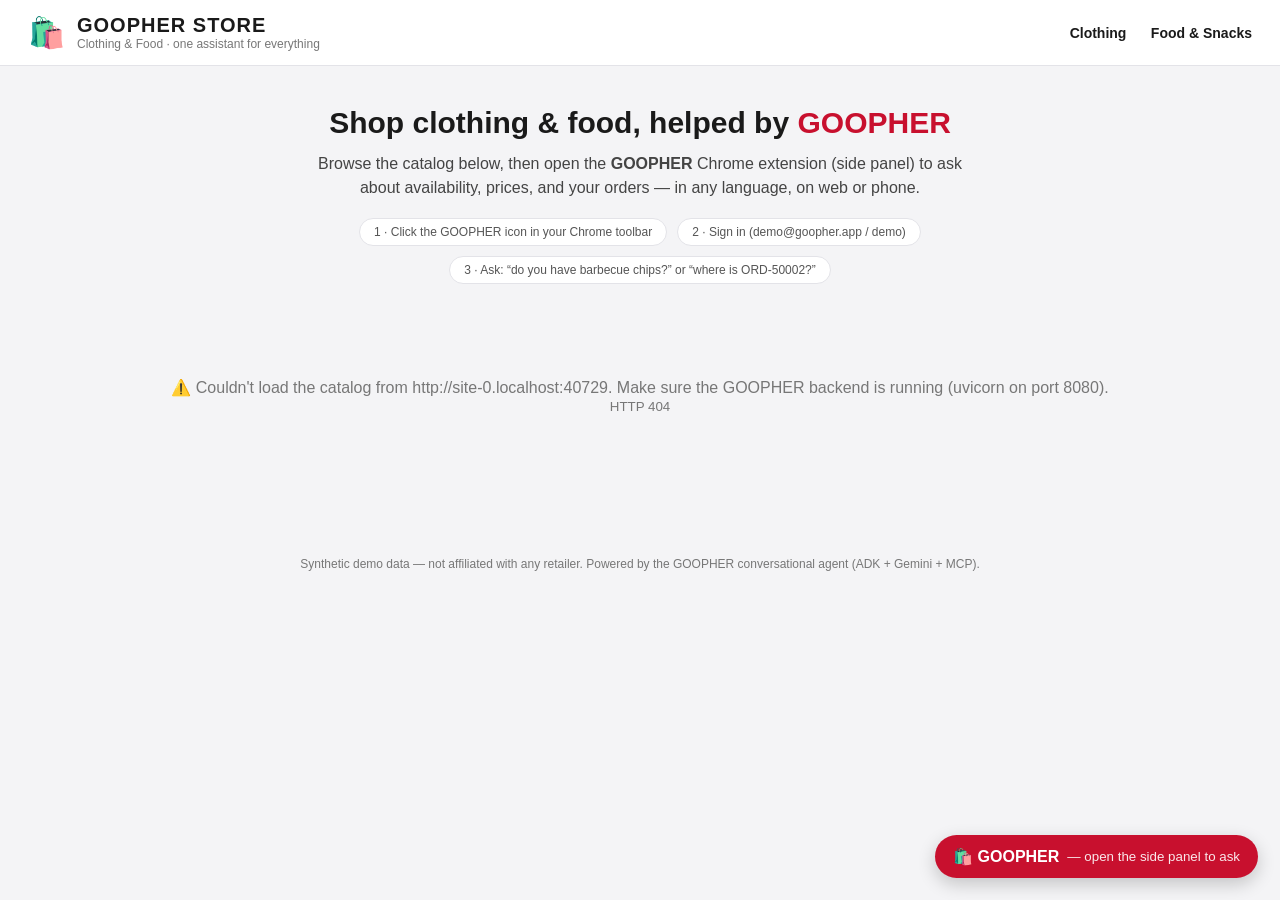
==== site/index.html @ b2e19e31 "Multi-department store: 5 clothing + 6 food, storefront landing page - Replace dataset with goopher_" ====
<!DOCTYPE html>
<html lang="en">
  <head>
    <meta charset="UTF-8" />
    <meta name="viewport" content="width=device-width, initial-scale=1.0" />
    <title>GOOPHER Store — Clothing & Food</title>
    <link rel="stylesheet" href="store.css" />
  </head>
  <body>
    <!-- ===================== HEADER ===================== -->
    <header class="store-header">
      <div class="brand">
        <span class="brand-logo">🛍️</span>
        <div>
          <div class="brand-name">GOOPHER STORE</div>
          <div class="brand-tag">Clothing &amp; Food · one assistant for everything</div>
        </div>
      </div>
      <nav class="dept-nav">
        <a href="#Clothing">Clothing</a>
        <a href="#Food">Food &amp; Snacks</a>
      </nav>
    </header>

    <!-- ===================== HERO ===================== -->
    <section class="hero">
      <h1>Shop clothing &amp; food, helped by <span>GOOPHER</span></h1>
      <p>
        Browse the catalog below, then open the <strong>GOOPHER</strong> Chrome
        extension (side panel) to ask about availability, prices, and your
        orders — in any language, on web or phone.
      </p>
      <div class="hero-howto">
        <span class="step">1 · Click the GOOPHER icon in your Chrome toolbar</span>
        <span class="step">2 · Sign in (demo@goopher.app / demo)</span>
        <span class="step">3 · Ask: “do you have barbecue chips?” or “where is ORD-50002?”</span>
      </div>
    </section>

    <!-- ===================== CATALOG (filled by store.js) ===================== -->
    <main id="catalog" class="catalog">
      <p class="loading">Loading catalog…</p>
    </main>

    <footer class="store-footer">
      <p>
        Synthetic demo data — not affiliated with any retailer. Powered by the
        GOOPHER conversational agent (ADK + Gemini + MCP).
      </p>
    </footer>

    <script src="store.js"></script>
  </body>
</html>
---- site/store.css ----
:root {
  --primary: #c8102e;       /* clothing / brand red */
  --food: #1a8a4a;          /* food accent green */
  --dark: #1a1a1a;
  --bg: #f4f4f6;
  --card: #ffffff;
  --border: #e3e3e8;
  --muted: #777;
}

* { box-sizing: border-box; }
body {
  margin: 0;
  font-family: -apple-system, BlinkMacSystemFont, "Segoe UI", Roboto, sans-serif;
  background: var(--bg);
  color: var(--dark);
}

/* Header */
.store-header {
  display: flex; align-items: center; justify-content: space-between;
  padding: 14px 28px; background: #fff; border-bottom: 1px solid var(--border);
  position: sticky; top: 0; z-index: 10;
}
.brand { display: flex; align-items: center; gap: 12px; }
.brand-logo { font-size: 30px; }
.brand-name { font-weight: 800; letter-spacing: 1px; font-size: 20px; }
.brand-tag { font-size: 12px; color: var(--muted); }
.dept-nav a {
  margin-left: 20px; text-decoration: none; color: var(--dark);
  font-weight: 600; font-size: 14px;
}
.dept-nav a:hover { color: var(--primary); }

/* Hero */
.hero {
  padding: 40px 28px 28px; max-width: 900px; margin: 0 auto; text-align: center;
}
.hero h1 { font-size: 30px; margin: 0 0 12px; }
.hero h1 span { color: var(--primary); }
.hero p { color: #444; font-size: 16px; line-height: 1.5; margin: 0 auto 18px; max-width: 680px; }
.hero-howto { display: flex; flex-wrap: wrap; gap: 10px; justify-content: center; }
.hero-howto .step {
  background: #fff; border: 1px solid var(--border); border-radius: 20px;
  padding: 6px 14px; font-size: 12px; color: #555;
}

/* Catalog */
.catalog { max-width: 1180px; margin: 0 auto; padding: 10px 24px 50px; }
.loading { text-align: center; color: var(--muted); padding: 40px; }

.dept-section { margin-top: 34px; }
.dept-title {
  display: flex; align-items: center; gap: 10px;
  font-size: 22px; font-weight: 800; margin: 0 0 4px;
  padding-bottom: 8px; border-bottom: 3px solid var(--primary);
}
.dept-section.food .dept-title { border-color: var(--food); }
.dept-badge {
  font-size: 12px; font-weight: 700; color: #fff; background: var(--primary);
  border-radius: 12px; padding: 2px 10px;
}
.dept-section.food .dept-badge { background: var(--food); }

.grid {
  display: grid; gap: 18px; margin-top: 18px;
  grid-template-columns: repeat(auto-fill, minmax(230px, 1fr));
}

.card {
  background: var(--card); border: 1px solid var(--border); border-radius: 14px;
  overflow: hidden; display: flex; flex-direction: column;
  transition: transform .12s ease, box-shadow .12s ease;
}
.card:hover { transform: translateY(-3px); box-shadow: 0 8px 22px rgba(0,0,0,.08); }
.card-thumb {
  height: 120px; display: flex; align-items: center; justify-content: center;
  font-size: 52px; background: linear-gradient(135deg, #fafafa, #eee);
}
.card-body { padding: 12px 14px 16px; display: flex; flex-direction: column; gap: 6px; flex: 1; }
.card-brand { font-size: 11px; text-transform: uppercase; letter-spacing: .5px; color: var(--muted); }
.card-name { font-weight: 700; font-size: 14px; line-height: 1.3; }
.card-price { font-weight: 800; color: var(--primary); font-size: 16px; }
.dept-section.food .card-price { color: var(--food); }
.card-list { color: var(--muted); text-decoration: line-through; font-size: 12px; font-weight: 500; margin-left: 6px; }
.card-meta { font-size: 12px; color: #555; }
.card-options { font-size: 11px; color: var(--muted); }
.stock-pill {
  align-self: flex-start; font-size: 11px; font-weight: 700; border-radius: 10px;
  padding: 2px 8px;
}
.in-stock { background: #e6f6ec; color: #1a8a4a; }
.low-stock { background: #fff3cd; color: #9a6b00; }
.out-stock { background: #fdeaea; color: #c8102e; }
.card-sku { font-size: 10px; color: #aaa; font-family: monospace; }

.ask-hint {
  margin-top: 6px; font-size: 11px; color: var(--primary); font-style: italic;
}
.dept-section.food .ask-hint { color: var(--food); }

/* Footer */
.store-footer { text-align: center; padding: 24px; color: var(--muted); font-size: 12px; }

/* Floating reminder to use the extension */
.goopher-fab {
  position: fixed; right: 22px; bottom: 22px; z-index: 50;
  background: var(--primary); color: #fff; border-radius: 30px;
  padding: 12px 18px; font-weight: 700; box-shadow: 0 6px 18px rgba(0,0,0,.2);
  display: flex; align-items: center; gap: 8px; cursor: default;
}
.goopher-fab small { font-weight: 500; opacity: .9; }
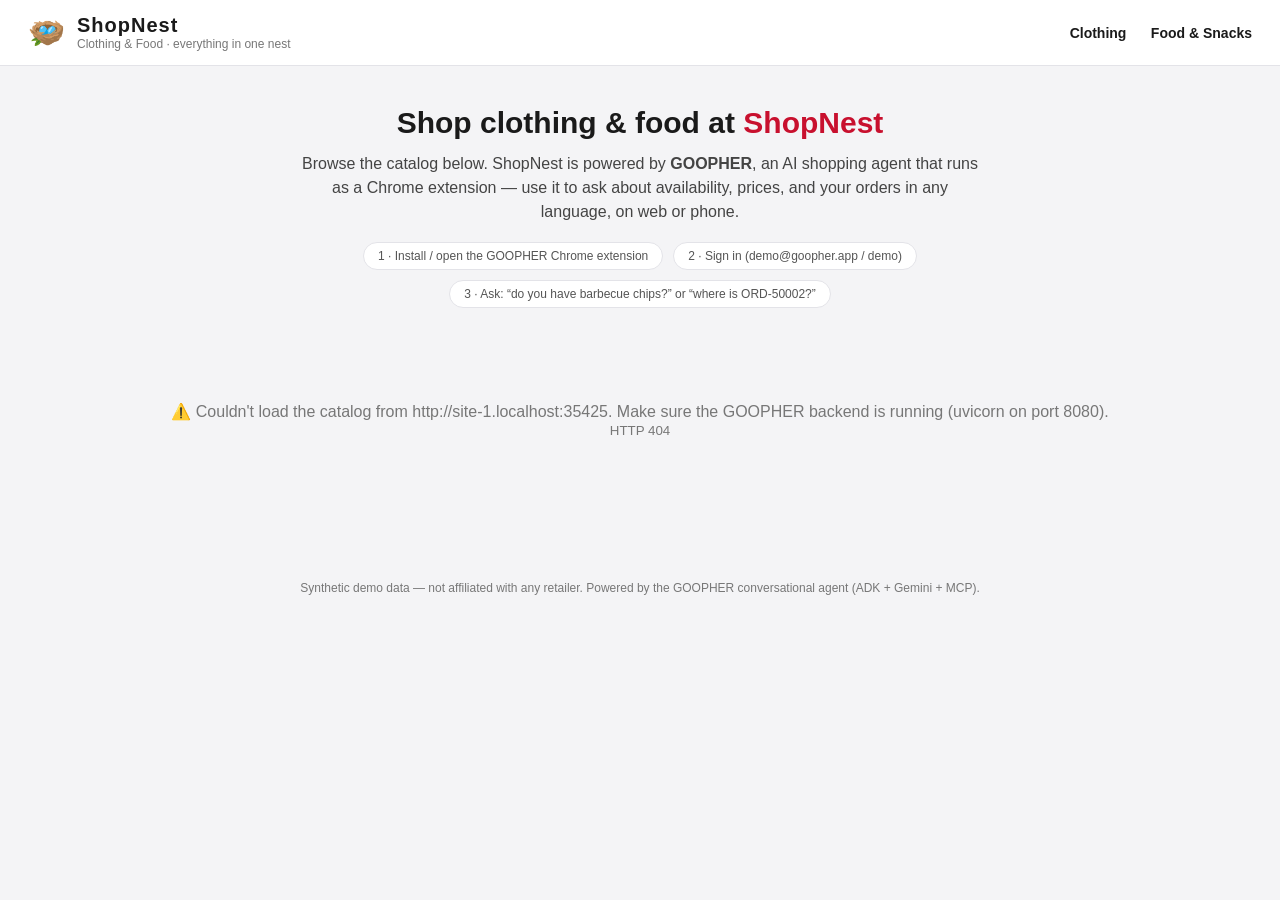
==== commit a8b9e52d: "Rename storefront to ShopNest; remove floating side-panel badge - Store is now "ShopNest" (clothing " ====
--- a/site/index.html
+++ b/site/index.html
@@ -3,17 +3,17 @@
   <head>
     <meta charset="UTF-8" />
     <meta name="viewport" content="width=device-width, initial-scale=1.0" />
-    <title>GOOPHER Store — Clothing & Food</title>
+    <title>ShopNest — Clothing & Food</title>
     <link rel="stylesheet" href="store.css" />
   </head>
   <body>
     <!-- ===================== HEADER ===================== -->
     <header class="store-header">
       <div class="brand">
-        <span class="brand-logo">🛍️</span>
+        <span class="brand-logo">🪺</span>
         <div>
-          <div class="brand-name">GOOPHER STORE</div>
-          <div class="brand-tag">Clothing &amp; Food · one assistant for everything</div>
+          <div class="brand-name">ShopNest</div>
+          <div class="brand-tag">Clothing &amp; Food · everything in one nest</div>
         </div>
       </div>
       <nav class="dept-nav">
@@ -24,14 +24,14 @@
 
     <!-- ===================== HERO ===================== -->
     <section class="hero">
-      <h1>Shop clothing &amp; food, helped by <span>GOOPHER</span></h1>
+      <h1>Shop clothing &amp; food at <span>ShopNest</span></h1>
       <p>
-        Browse the catalog below, then open the <strong>GOOPHER</strong> Chrome
-        extension (side panel) to ask about availability, prices, and your
-        orders — in any language, on web or phone.
+        Browse the catalog below. ShopNest is powered by <strong>GOOPHER</strong>,
+        an AI shopping agent that runs as a Chrome extension — use it to ask about
+        availability, prices, and your orders in any language, on web or phone.
       </p>
       <div class="hero-howto">
-        <span class="step">1 · Click the GOOPHER icon in your Chrome toolbar</span>
+        <span class="step">1 · Install / open the GOOPHER Chrome extension</span>
         <span class="step">2 · Sign in (demo@goopher.app / demo)</span>
         <span class="step">3 · Ask: “do you have barbecue chips?” or “where is ORD-50002?”</span>
       </div>
--- a/site/store.css
+++ b/site/store.css
@@ -101,12 +101,3 @@
 
 /* Footer */
 .store-footer { text-align: center; padding: 24px; color: var(--muted); font-size: 12px; }
-
-/* Floating reminder to use the extension */
-.goopher-fab {
-  position: fixed; right: 22px; bottom: 22px; z-index: 50;
-  background: var(--primary); color: #fff; border-radius: 30px;
-  padding: 12px 18px; font-weight: 700; box-shadow: 0 6px 18px rgba(0,0,0,.2);
-  display: flex; align-items: center; gap: 8px; cursor: default;
-}
-.goopher-fab small { font-weight: 500; opacity: .9; }
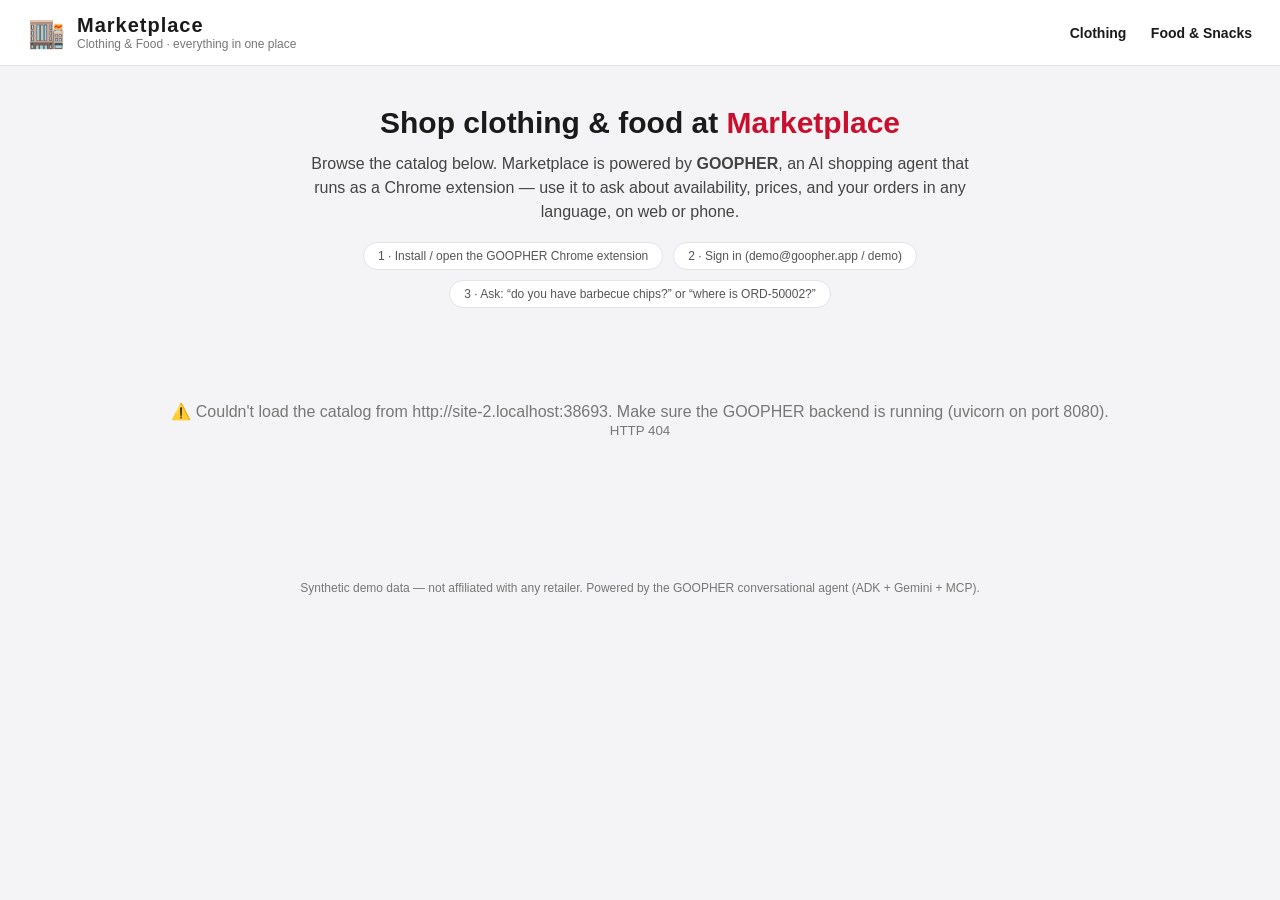
==== commit a9d2228d: "Rename storefront to Marketplace" ====
--- a/site/index.html
+++ b/site/index.html
@@ -3,17 +3,17 @@
   <head>
     <meta charset="UTF-8" />
     <meta name="viewport" content="width=device-width, initial-scale=1.0" />
-    <title>ShopNest — Clothing & Food</title>
+    <title>Marketplace — Clothing & Food</title>
     <link rel="stylesheet" href="store.css" />
   </head>
   <body>
     <!-- ===================== HEADER ===================== -->
     <header class="store-header">
       <div class="brand">
-        <span class="brand-logo">🪺</span>
+        <span class="brand-logo">🏬</span>
         <div>
-          <div class="brand-name">ShopNest</div>
-          <div class="brand-tag">Clothing &amp; Food · everything in one nest</div>
+          <div class="brand-name">Marketplace</div>
+          <div class="brand-tag">Clothing &amp; Food · everything in one place</div>
         </div>
       </div>
       <nav class="dept-nav">
@@ -24,9 +24,9 @@
 
     <!-- ===================== HERO ===================== -->
     <section class="hero">
-      <h1>Shop clothing &amp; food at <span>ShopNest</span></h1>
+      <h1>Shop clothing &amp; food at <span>Marketplace</span></h1>
       <p>
-        Browse the catalog below. ShopNest is powered by <strong>GOOPHER</strong>,
+        Browse the catalog below. Marketplace is powered by <strong>GOOPHER</strong>,
         an AI shopping agent that runs as a Chrome extension — use it to ask about
         availability, prices, and your orders in any language, on web or phone.
       </p>
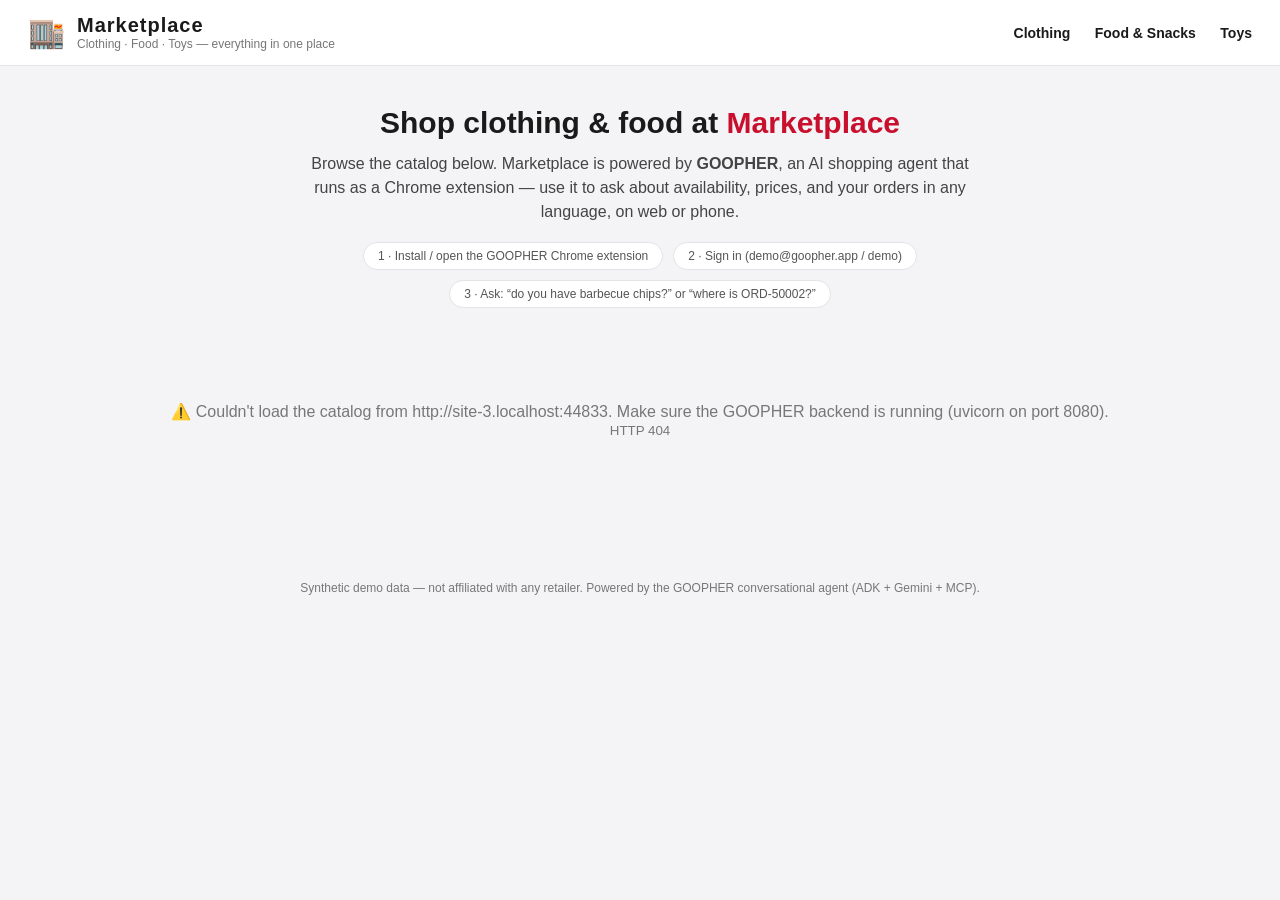
==== commit a9b21476: "Add Toys department: 6 toy items + agent/storefront support Marketplace now has THREE departments: C" ====
--- a/site/index.html
+++ b/site/index.html
@@ -3,7 +3,7 @@
   <head>
     <meta charset="UTF-8" />
     <meta name="viewport" content="width=device-width, initial-scale=1.0" />
-    <title>Marketplace — Clothing & Food</title>
+    <title>Marketplace — Clothing, Food & Toys</title>
     <link rel="stylesheet" href="store.css" />
   </head>
   <body>
@@ -13,12 +13,13 @@
         <span class="brand-logo">🏬</span>
         <div>
           <div class="brand-name">Marketplace</div>
-          <div class="brand-tag">Clothing &amp; Food · everything in one place</div>
+          <div class="brand-tag">Clothing · Food · Toys — everything in one place</div>
         </div>
       </div>
       <nav class="dept-nav">
         <a href="#Clothing">Clothing</a>
         <a href="#Food">Food &amp; Snacks</a>
+        <a href="#Toys">Toys</a>
       </nav>
     </header>
 
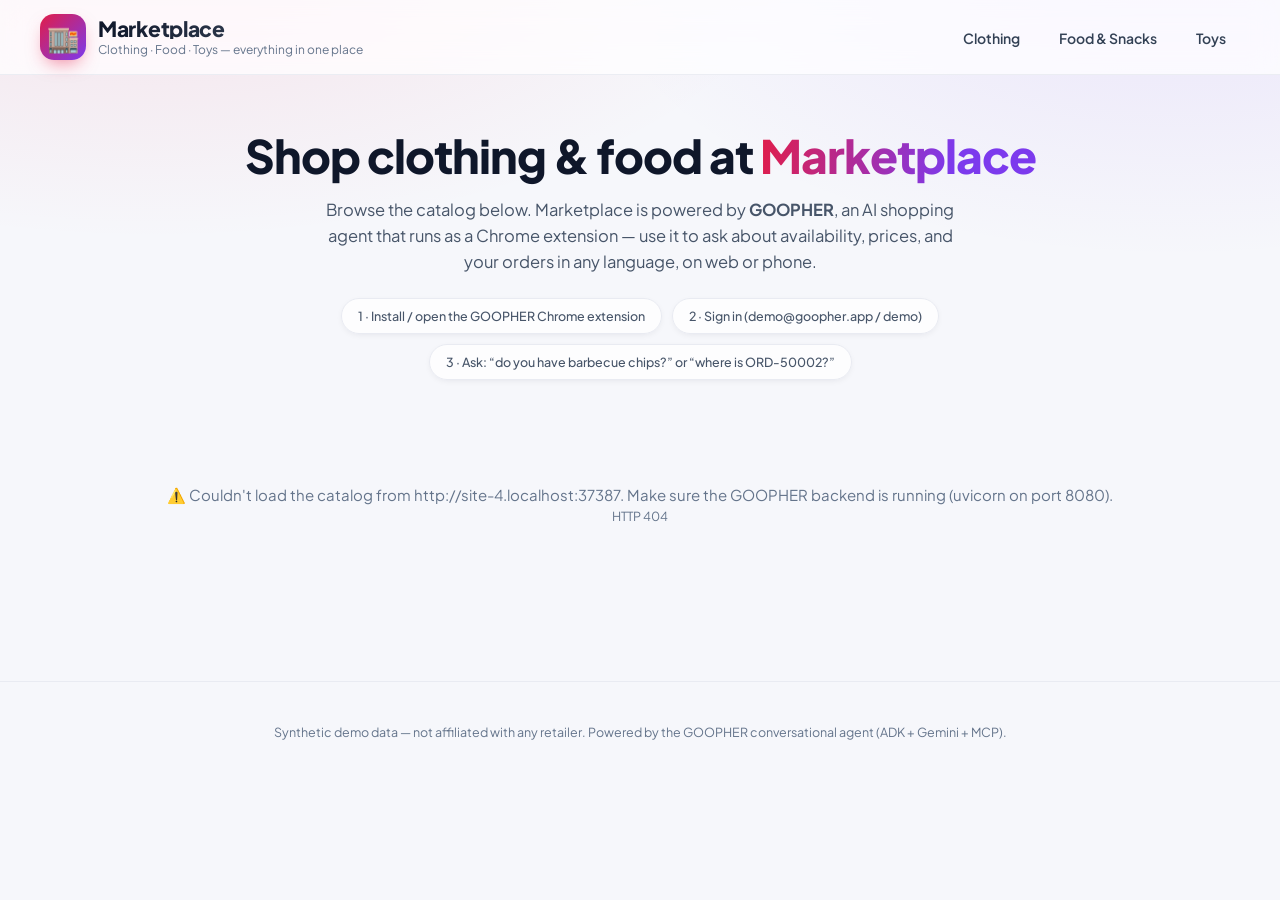
==== commit 7971c69c: "UI redesign: premium look for the Marketplace storefront + GOOPHER side panel Vanilla-CSS visual ove" ====
--- a/site/index.html
+++ b/site/index.html
@@ -4,6 +4,9 @@
     <meta charset="UTF-8" />
     <meta name="viewport" content="width=device-width, initial-scale=1.0" />
     <title>Marketplace — Clothing, Food & Toys</title>
+    <link rel="preconnect" href="https://fonts.googleapis.com" />
+    <link rel="preconnect" href="https://fonts.gstatic.com" crossorigin />
+    <link href="https://fonts.googleapis.com/css2?family=Plus+Jakarta+Sans:wght@400;500;600;700;800&display=swap" rel="stylesheet" />
     <link rel="stylesheet" href="store.css" />
   </head>
   <body>
--- a/site/store.css
+++ b/site/store.css
@@ -1,103 +1,179 @@
+/* ===========================================================================
+   GOOPHER · Marketplace storefront — premium e-commerce theme
+   Vanilla CSS. All class names match store.js (DOM untouched).
+   =========================================================================== */
 :root {
-  --primary: #c8102e;       /* clothing / brand red */
-  --food: #1a8a4a;          /* food accent green */
-  --dark: #1a1a1a;
-  --bg: #f4f4f6;
+  --primary: #e11d48;        /* clothing / brand — rose */
+  --primary-2: #fb7185;
+  --food: #059669;           /* food accent — emerald */
+  --food-2: #34d399;
+  --toys: #7c3aed;           /* toys accent — violet */
+  --toys-2: #a78bfa;
+  --ink: #0f172a;
+  --muted: #64748b;
+  --bg: #f6f7fb;
   --card: #ffffff;
-  --border: #e3e3e8;
-  --muted: #777;
+  --border: #e9ebf2;
+  --shadow: 0 10px 30px -12px rgba(16, 24, 40, .18);
+  --shadow-lg: 0 24px 50px -18px rgba(16, 24, 40, .32);
 }
 
 * { box-sizing: border-box; }
+
 body {
   margin: 0;
-  font-family: -apple-system, BlinkMacSystemFont, "Segoe UI", Roboto, sans-serif;
-  background: var(--bg);
-  color: var(--dark);
+  font-family: "Plus Jakarta Sans", -apple-system, BlinkMacSystemFont, "Segoe UI", Roboto, sans-serif;
+  color: var(--ink);
+  background:
+    radial-gradient(1100px 520px at 12% -8%, rgba(225, 29, 72, .10), transparent 60%),
+    radial-gradient(1000px 520px at 92% -6%, rgba(124, 58, 237, .10), transparent 60%),
+    var(--bg);
+  background-attachment: fixed;
+  -webkit-font-smoothing: antialiased;
 }
 
-/* Header */
+/* ---------------- Header (glass, sticky) ---------------- */
 .store-header {
   display: flex; align-items: center; justify-content: space-between;
-  padding: 14px 28px; background: #fff; border-bottom: 1px solid var(--border);
-  position: sticky; top: 0; z-index: 10;
+  padding: 14px clamp(16px, 4vw, 40px);
+  position: sticky; top: 0; z-index: 20;
+  background: rgba(255, 255, 255, .72);
+  backdrop-filter: saturate(160%) blur(14px);
+  -webkit-backdrop-filter: saturate(160%) blur(14px);
+  border-bottom: 1px solid rgba(233, 235, 242, .9);
 }
 .brand { display: flex; align-items: center; gap: 12px; }
-.brand-logo { font-size: 30px; }
-.brand-name { font-weight: 800; letter-spacing: 1px; font-size: 20px; }
-.brand-tag { font-size: 12px; color: var(--muted); }
+.brand-logo {
+  font-size: 26px; width: 46px; height: 46px; display: grid; place-items: center;
+  border-radius: 14px; background: linear-gradient(135deg, var(--primary), var(--toys));
+  box-shadow: 0 8px 18px -6px rgba(225, 29, 72, .55); color: #fff;
+}
+.brand-name {
+  font-weight: 800; letter-spacing: -.3px; font-size: 21px; line-height: 1;
+  background: linear-gradient(90deg, var(--ink), #475569);
+  -webkit-background-clip: text; background-clip: text; color: transparent;
+}
+.brand-tag { font-size: 12px; color: var(--muted); margin-top: 3px; }
 .dept-nav a {
-  margin-left: 20px; text-decoration: none; color: var(--dark);
-  font-weight: 600; font-size: 14px;
+  margin-left: 8px; text-decoration: none; color: #334155;
+  font-weight: 600; font-size: 14px; padding: 8px 14px; border-radius: 999px;
+  transition: background .15s ease, color .15s ease;
 }
-.dept-nav a:hover { color: var(--primary); }
+.dept-nav a:hover { color: var(--primary); background: rgba(225, 29, 72, .08); }
 
-/* Hero */
-.hero {
-  padding: 40px 28px 28px; max-width: 900px; margin: 0 auto; text-align: center;
+/* ---------------- Hero ---------------- */
+.hero { padding: 56px clamp(16px, 4vw, 40px) 30px; max-width: 920px; margin: 0 auto; text-align: center; }
+.hero h1 {
+  font-size: clamp(30px, 5vw, 46px); line-height: 1.08; margin: 0 0 16px;
+  font-weight: 800; letter-spacing: -1px;
 }
-.hero h1 { font-size: 30px; margin: 0 0 12px; }
-.hero h1 span { color: var(--primary); }
-.hero p { color: #444; font-size: 16px; line-height: 1.5; margin: 0 auto 18px; max-width: 680px; }
+.hero h1 span {
+  background: linear-gradient(100deg, var(--primary), var(--toys) 70%);
+  -webkit-background-clip: text; background-clip: text; color: transparent;
+}
+.hero p { color: #475569; font-size: 16.5px; line-height: 1.6; margin: 0 auto 22px; max-width: 660px; }
 .hero-howto { display: flex; flex-wrap: wrap; gap: 10px; justify-content: center; }
 .hero-howto .step {
-  background: #fff; border: 1px solid var(--border); border-radius: 20px;
-  padding: 6px 14px; font-size: 12px; color: #555;
+  background: rgba(255, 255, 255, .8); border: 1px solid var(--border); border-radius: 999px;
+  padding: 9px 16px; font-size: 12.5px; color: #475569; font-weight: 500;
+  box-shadow: 0 2px 8px -4px rgba(16, 24, 40, .14);
 }
 
-/* Catalog */
-.catalog { max-width: 1180px; margin: 0 auto; padding: 10px 24px 50px; }
-.loading { text-align: center; color: var(--muted); padding: 40px; }
+/* ---------------- Catalog ---------------- */
+.catalog { max-width: 1220px; margin: 0 auto; padding: 12px clamp(14px, 3vw, 28px) 64px; }
+.loading { text-align: center; color: var(--muted); padding: 48px; font-size: 15px; }
 
-.dept-section { margin-top: 34px; }
+.dept-section { margin-top: 44px; scroll-margin-top: 80px; }
 .dept-title {
-  display: flex; align-items: center; gap: 10px;
-  font-size: 22px; font-weight: 800; margin: 0 0 4px;
-  padding-bottom: 8px; border-bottom: 3px solid var(--primary);
+  display: flex; align-items: center; gap: 12px;
+  font-size: 24px; font-weight: 800; letter-spacing: -.4px; margin: 0;
+  padding-bottom: 12px; position: relative;
 }
-.dept-section.food .dept-title { border-color: var(--food); }
+.dept-title::after {
+  content: ""; position: absolute; left: 0; bottom: 0; height: 4px; width: 64px;
+  border-radius: 4px; background: linear-gradient(90deg, var(--primary), var(--primary-2));
+}
+.dept-section.food .dept-title::after { background: linear-gradient(90deg, var(--food), var(--food-2)); }
+.dept-section.toys .dept-title::after { background: linear-gradient(90deg, var(--toys), var(--toys-2)); }
 .dept-badge {
-  font-size: 12px; font-weight: 700; color: #fff; background: var(--primary);
-  border-radius: 12px; padding: 2px 10px;
+  font-size: 12px; font-weight: 700; color: #fff; border-radius: 999px; padding: 4px 12px;
+  background: linear-gradient(135deg, var(--primary), var(--primary-2));
+  box-shadow: 0 6px 14px -6px rgba(225, 29, 72, .6);
 }
-.dept-section.food .dept-badge { background: var(--food); }
+.dept-section.food .dept-badge { background: linear-gradient(135deg, var(--food), var(--food-2)); box-shadow: 0 6px 14px -6px rgba(5, 150, 105, .6); }
+.dept-section.toys .dept-badge { background: linear-gradient(135deg, var(--toys), var(--toys-2)); box-shadow: 0 6px 14px -6px rgba(124, 58, 237, .6); }
 
 .grid {
-  display: grid; gap: 18px; margin-top: 18px;
-  grid-template-columns: repeat(auto-fill, minmax(230px, 1fr));
+  display: grid; gap: 20px; margin-top: 22px;
+  grid-template-columns: repeat(auto-fill, minmax(232px, 1fr));
 }
 
+/* ---------------- Product card ---------------- */
 .card {
-  background: var(--card); border: 1px solid var(--border); border-radius: 14px;
-  overflow: hidden; display: flex; flex-direction: column;
-  transition: transform .12s ease, box-shadow .12s ease;
+  position: relative; background: var(--card); border: 1px solid var(--border);
+  border-radius: 18px; overflow: hidden; display: flex; flex-direction: column;
+  box-shadow: var(--shadow);
+  transition: transform .22s cubic-bezier(.2,.7,.2,1), box-shadow .22s ease, border-color .22s ease;
 }
-.card:hover { transform: translateY(-3px); box-shadow: 0 8px 22px rgba(0,0,0,.08); }
+.card::before {
+  content: ""; position: absolute; inset: 0; border-radius: 18px; padding: 1px;
+  background: linear-gradient(160deg, transparent, transparent);
+  -webkit-mask: linear-gradient(#000 0 0) content-box, linear-gradient(#000 0 0);
+  -webkit-mask-composite: xor; mask-composite: exclude; opacity: 0; transition: opacity .22s ease;
+  pointer-events: none;
+}
+.card:hover {
+  transform: translateY(-6px); box-shadow: var(--shadow-lg); border-color: transparent;
+}
+.card:hover::before {
+  opacity: 1;
+  background: linear-gradient(160deg, var(--primary), var(--toys));
+}
+.dept-section.food .card:hover::before { background: linear-gradient(160deg, var(--food), var(--food-2)); }
+.dept-section.toys .card:hover::before { background: linear-gradient(160deg, var(--toys), var(--toys-2)); }
+
 .card-thumb {
-  height: 120px; display: flex; align-items: center; justify-content: center;
-  font-size: 52px; background: linear-gradient(135deg, #fafafa, #eee);
+  position: relative; height: 138px; display: grid; place-items: center;
+  background: radial-gradient(120px 80px at 50% 30%, rgba(225,29,72,.12), transparent 70%), linear-gradient(135deg, #fbfbfd, #eef0f6);
 }
-.card-body { padding: 12px 14px 16px; display: flex; flex-direction: column; gap: 6px; flex: 1; }
-.card-brand { font-size: 11px; text-transform: uppercase; letter-spacing: .5px; color: var(--muted); }
-.card-name { font-weight: 700; font-size: 14px; line-height: 1.3; }
-.card-price { font-weight: 800; color: var(--primary); font-size: 16px; }
+.dept-section.food .card-thumb { background: radial-gradient(120px 80px at 50% 30%, rgba(5,150,105,.14), transparent 70%), linear-gradient(135deg, #fbfbfd, #eef0f6); }
+.dept-section.toys .card-thumb { background: radial-gradient(120px 80px at 50% 30%, rgba(124,58,237,.14), transparent 70%), linear-gradient(135deg, #fbfbfd, #eef0f6); }
+.card-emoji { font-size: 56px; filter: drop-shadow(0 8px 14px rgba(16,24,40,.18)); transition: transform .22s ease; }
+.card:hover .card-emoji { transform: scale(1.08) rotate(-3deg); }
+.card-off {
+  position: absolute; top: 10px; left: 10px; font-size: 11px; font-weight: 800; color: #fff;
+  background: linear-gradient(135deg, var(--primary), var(--primary-2)); padding: 4px 9px; border-radius: 999px;
+  box-shadow: 0 6px 14px -6px rgba(225,29,72,.7); letter-spacing: .3px;
+}
+
+.card-body { padding: 14px 16px 18px; display: flex; flex-direction: column; gap: 7px; flex: 1; }
+.card-brand { font-size: 10.5px; text-transform: uppercase; letter-spacing: .8px; color: var(--muted); font-weight: 700; }
+.card-name { font-weight: 700; font-size: 14.5px; line-height: 1.34; color: var(--ink); }
+.card-pricerow { display: flex; align-items: baseline; gap: 8px; margin-top: 2px; }
+.card-price { font-weight: 800; color: var(--primary); font-size: 18px; letter-spacing: -.3px; }
 .dept-section.food .card-price { color: var(--food); }
-.card-list { color: var(--muted); text-decoration: line-through; font-size: 12px; font-weight: 500; margin-left: 6px; }
-.card-meta { font-size: 12px; color: #555; }
-.card-options { font-size: 11px; color: var(--muted); }
+.dept-section.toys .card-price { color: var(--toys); }
+.card-list { color: var(--muted); text-decoration: line-through; font-size: 12.5px; font-weight: 500; }
+.card-options { font-size: 11.5px; color: var(--muted); }
+
 .stock-pill {
-  align-self: flex-start; font-size: 11px; font-weight: 700; border-radius: 10px;
-  padding: 2px 8px;
+  align-self: flex-start; font-size: 11px; font-weight: 700; border-radius: 999px;
+  padding: 4px 10px; display: inline-flex; align-items: center; gap: 6px;
 }
-.in-stock { background: #e6f6ec; color: #1a8a4a; }
-.low-stock { background: #fff3cd; color: #9a6b00; }
-.out-stock { background: #fdeaea; color: #c8102e; }
-.card-sku { font-size: 10px; color: #aaa; font-family: monospace; }
+.stock-pill::before { content: ""; width: 7px; height: 7px; border-radius: 50%; background: currentColor; }
+.in-stock { background: #e7f7ee; color: #059669; }
+.low-stock { background: #fff4d6; color: #b45309; }
+.out-stock { background: #fde8e8; color: #e11d48; }
+.card-sku { font-size: 10px; color: #aab2c5; font-family: ui-monospace, SFMono-Regular, Menlo, monospace; letter-spacing: .3px; }
 
 .ask-hint {
-  margin-top: 6px; font-size: 11px; color: var(--primary); font-style: italic;
+  margin-top: 4px; font-size: 11.5px; color: var(--primary); font-style: italic; opacity: .9;
 }
 .dept-section.food .ask-hint { color: var(--food); }
+.dept-section.toys .ask-hint { color: var(--toys); }
 
-/* Footer */
-.store-footer { text-align: center; padding: 24px; color: var(--muted); font-size: 12px; }
+/* ---------------- Footer ---------------- */
+.store-footer {
+  text-align: center; padding: 30px; color: var(--muted); font-size: 12.5px;
+  border-top: 1px solid var(--border); margin-top: 30px;
+}
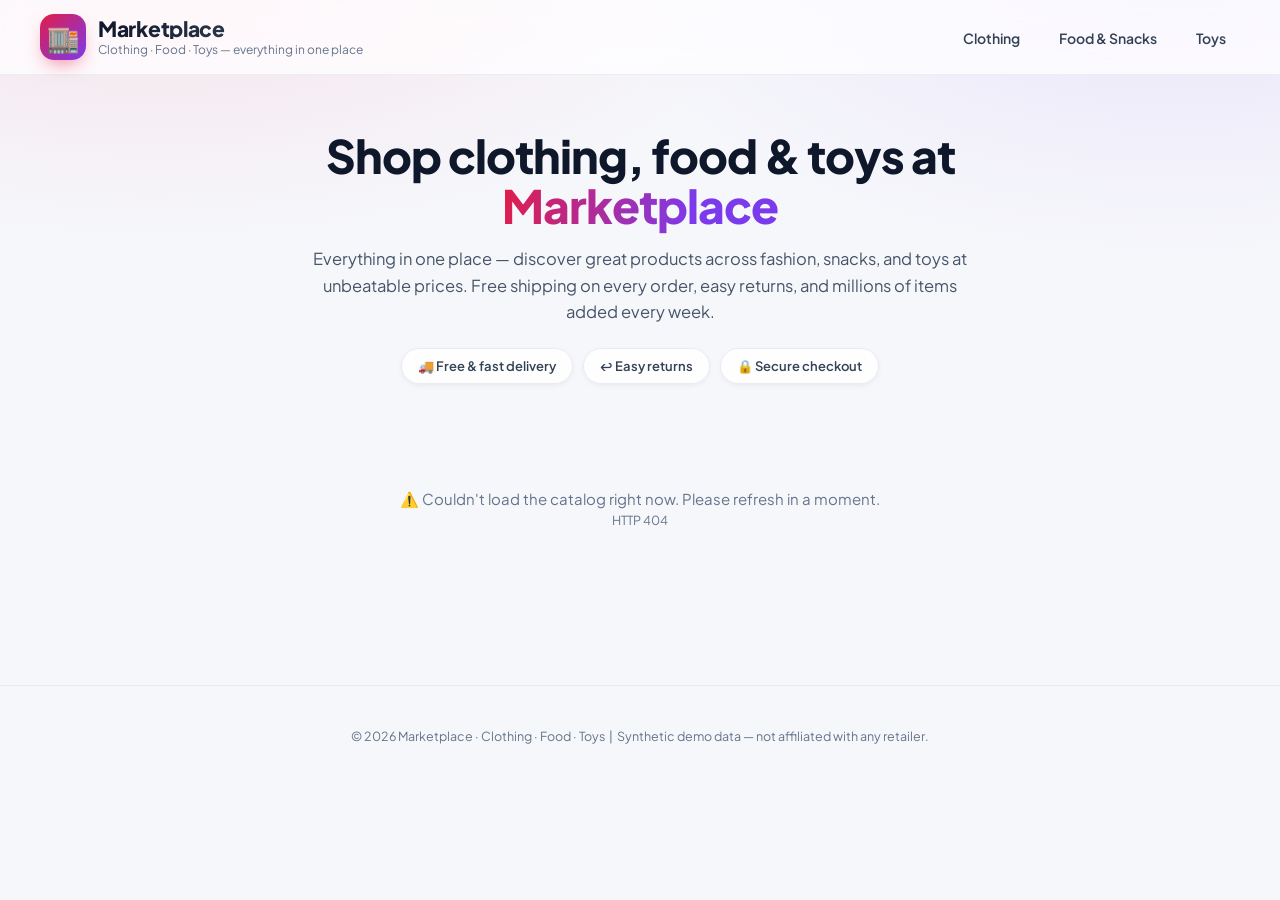
==== commit 68cca050: "Storefront: professional e-commerce UI (real photos, ratings, no GOOPHER branding) Per request, make" ====
--- a/site/index.html
+++ b/site/index.html
@@ -28,16 +28,16 @@
 
     <!-- ===================== HERO ===================== -->
     <section class="hero">
-      <h1>Shop clothing &amp; food at <span>Marketplace</span></h1>
+      <h1>Shop clothing, food &amp; toys at <span>Marketplace</span></h1>
       <p>
-        Browse the catalog below. Marketplace is powered by <strong>GOOPHER</strong>,
-        an AI shopping agent that runs as a Chrome extension — use it to ask about
-        availability, prices, and your orders in any language, on web or phone.
+        Everything in one place — discover great products across fashion, snacks,
+        and toys at unbeatable prices. Free shipping on every order, easy returns,
+        and millions of items added every week.
       </p>
-      <div class="hero-howto">
-        <span class="step">1 · Install / open the GOOPHER Chrome extension</span>
-        <span class="step">2 · Sign in (demo@goopher.app / demo)</span>
-        <span class="step">3 · Ask: “do you have barbecue chips?” or “where is ORD-50002?”</span>
+      <div class="hero-badges">
+        <span class="hbadge">🚚 Free &amp; fast delivery</span>
+        <span class="hbadge">↩️ Easy returns</span>
+        <span class="hbadge">🔒 Secure checkout</span>
       </div>
     </section>
 
@@ -48,8 +48,8 @@
 
     <footer class="store-footer">
       <p>
-        Synthetic demo data — not affiliated with any retailer. Powered by the
-        GOOPHER conversational agent (ADK + Gemini + MCP).
+        © 2026 Marketplace · Clothing · Food · Toys &nbsp;|&nbsp; Synthetic demo
+        data — not affiliated with any retailer.
       </p>
     </footer>
 
--- a/site/store.css
+++ b/site/store.css
@@ -1,5 +1,5 @@
 /* ===========================================================================
-   GOOPHER · Marketplace storefront — premium e-commerce theme
+   Marketplace storefront — premium e-commerce theme
    Vanilla CSS. All class names match store.js (DOM untouched).
    =========================================================================== */
 :root {
@@ -72,10 +72,10 @@
   -webkit-background-clip: text; background-clip: text; color: transparent;
 }
 .hero p { color: #475569; font-size: 16.5px; line-height: 1.6; margin: 0 auto 22px; max-width: 660px; }
-.hero-howto { display: flex; flex-wrap: wrap; gap: 10px; justify-content: center; }
-.hero-howto .step {
-  background: rgba(255, 255, 255, .8); border: 1px solid var(--border); border-radius: 999px;
-  padding: 9px 16px; font-size: 12.5px; color: #475569; font-weight: 500;
+.hero-badges { display: flex; flex-wrap: wrap; gap: 10px; justify-content: center; }
+.hero-badges .hbadge {
+  background: rgba(255, 255, 255, .85); border: 1px solid var(--border); border-radius: 999px;
+  padding: 9px 16px; font-size: 13px; color: #334155; font-weight: 600;
   box-shadow: 0 2px 8px -4px rgba(16, 24, 40, .14);
 }
 
@@ -133,13 +133,15 @@
 .dept-section.toys .card:hover::before { background: linear-gradient(160deg, var(--toys), var(--toys-2)); }
 
 .card-thumb {
-  position: relative; height: 138px; display: grid; place-items: center;
-  background: radial-gradient(120px 80px at 50% 30%, rgba(225,29,72,.12), transparent 70%), linear-gradient(135deg, #fbfbfd, #eef0f6);
+  position: relative; height: 220px; display: grid; place-items: center;
+  background: #fff; overflow: hidden;
 }
-.dept-section.food .card-thumb { background: radial-gradient(120px 80px at 50% 30%, rgba(5,150,105,.14), transparent 70%), linear-gradient(135deg, #fbfbfd, #eef0f6); }
-.dept-section.toys .card-thumb { background: radial-gradient(120px 80px at 50% 30%, rgba(124,58,237,.14), transparent 70%), linear-gradient(135deg, #fbfbfd, #eef0f6); }
-.card-emoji { font-size: 56px; filter: drop-shadow(0 8px 14px rgba(16,24,40,.18)); transition: transform .22s ease; }
-.card:hover .card-emoji { transform: scale(1.08) rotate(-3deg); }
+.card-img {
+  width: 100%; height: 100%; object-fit: cover; display: block;
+  transition: transform .35s cubic-bezier(.2,.7,.2,1);
+}
+.card:hover .card-img { transform: scale(1.06); }
+.card-emoji { font-size: 64px; filter: drop-shadow(0 8px 14px rgba(16,24,40,.18)); }
 .card-off {
   position: absolute; top: 10px; left: 10px; font-size: 11px; font-weight: 800; color: #fff;
   background: linear-gradient(135deg, var(--primary), var(--primary-2)); padding: 4px 9px; border-radius: 999px;
@@ -166,11 +168,21 @@
 .out-stock { background: #fde8e8; color: #e11d48; }
 .card-sku { font-size: 10px; color: #aab2c5; font-family: ui-monospace, SFMono-Regular, Menlo, monospace; letter-spacing: .3px; }
 
-.ask-hint {
-  margin-top: 4px; font-size: 11.5px; color: var(--primary); font-style: italic; opacity: .9;
+/* Star rating (Amazon-style) */
+.card-rating { display: flex; align-items: center; gap: 6px; margin: -1px 0 1px; }
+.card-rating .stars { color: #f5a623; font-size: 14px; letter-spacing: 1px; }
+.card-rating .rating-num { font-size: 12px; color: var(--muted); font-weight: 600; }
+
+/* Add to Cart button */
+.add-btn {
+  margin-top: 8px; width: 100%; border: none; cursor: pointer;
+  padding: 10px 14px; border-radius: 999px; font-weight: 700; font-size: 13px;
+  color: #1a1300; background: linear-gradient(180deg, #ffd25e, #f7b500);
+  box-shadow: 0 6px 14px -8px rgba(247,181,0,.9); transition: filter .15s ease, transform .12s ease;
 }
-.dept-section.food .ask-hint { color: var(--food); }
-.dept-section.toys .ask-hint { color: var(--toys); }
+.add-btn:hover { filter: brightness(1.04); }
+.add-btn:active { transform: translateY(1px); }
+.add-btn.added { background: linear-gradient(180deg, #6ee7a8, #16a34a); color: #04220f; }
 
 /* ---------------- Footer ---------------- */
 .store-footer {
